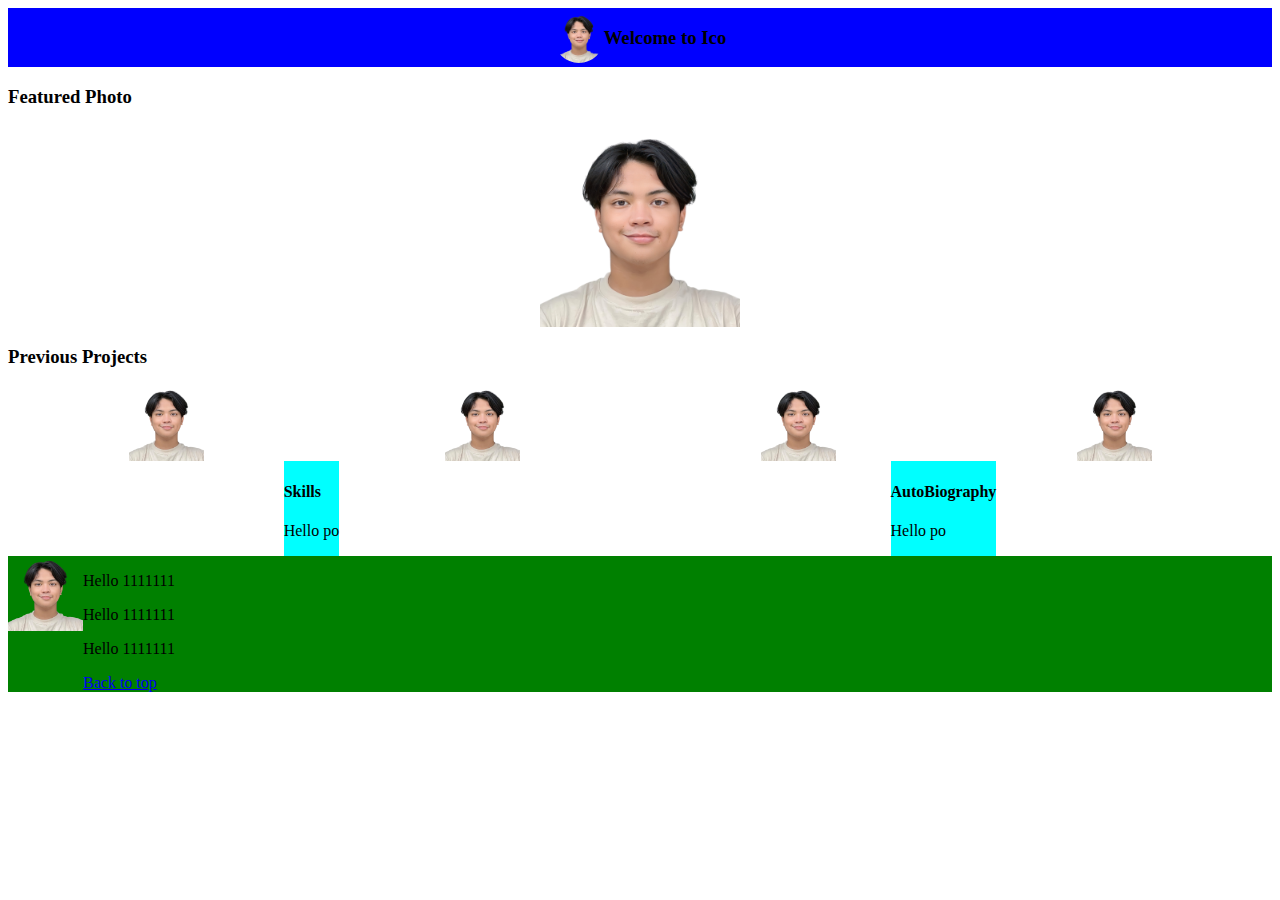
==== index.html @ 8cd1db24 "Initial layout for HTML and CSS" ====
<html lang="en">
<head>
    <meta charset="UTF-8">
    <meta name="viewport" content="width=device-width, initial-scale=1.0">
    <title>Document</title>
    <link href="index.css" type="text/css" rel="stylesheet"></link>
</head>
<body>
    <div id="navbar" class="hFlex">
        <img id="logo" src="idPic.png" class="navItem">
        <h3 class="navItem">Welcome to Ico</h3>
    </div>

    <h3>Featured Photo</h3>
    <div class="hFlex">
        <img id="featured" src="idPic.png" >
    </div>

    <h3>Previous Projects</h3>
    <div class="projPics hFlex">
    <img class="picSmall" src="idPic.png" >
    <img class="picSmall" src="idPic.png" >
    <img class="picSmall" src="idPic.png" >
    <img class="picSmall" src="idPic.png" >    
    </div>

    <div class="hFlex">
        <div class="vFlex">
            <h4>Skills</h4>
            <div class="boxContent">
                <p>Hello po</p>
            </div>
    </div>
    <div class="hFlex">
        <div class="vFlex">
            <h4>AutoBiography</h4>
            <div class="boxContent">
                <p>Hello po</p>
            </div>
    </div>

    </div>
    </div>

    <div id="footer">
        <img class="picSmall" src="idPic.png" >  
        <div id="footerLines">
        <p>Hello 1111111</p>
        <p>Hello 1111111</p>
        <p>Hello 1111111</p>
        <a href="#navbar">Back to top</a>
        </div>
    </div>


</body>
</html>
---- index.css ----
.hFlex {
  display: flex;
  justify-content: space-around;
  align-items: center;
}

.vFlex {
  display: block;
  background-color: aqua;
}

.picSmall {
  width: 75px;
  height: 75px;
}

.boxContent {
}

#footer {
  background: green;
  display: flex;
}

#navbar {
  background-color: blue;
  justify-content: center;
  flex-direction: row;
  height: auto;
  width: 100%;
}

#logo {
  width: 50px;
  height: 50px;
  border-radius: 50px;
}

#featured {
  width: 200px;
  height: 200px;
}
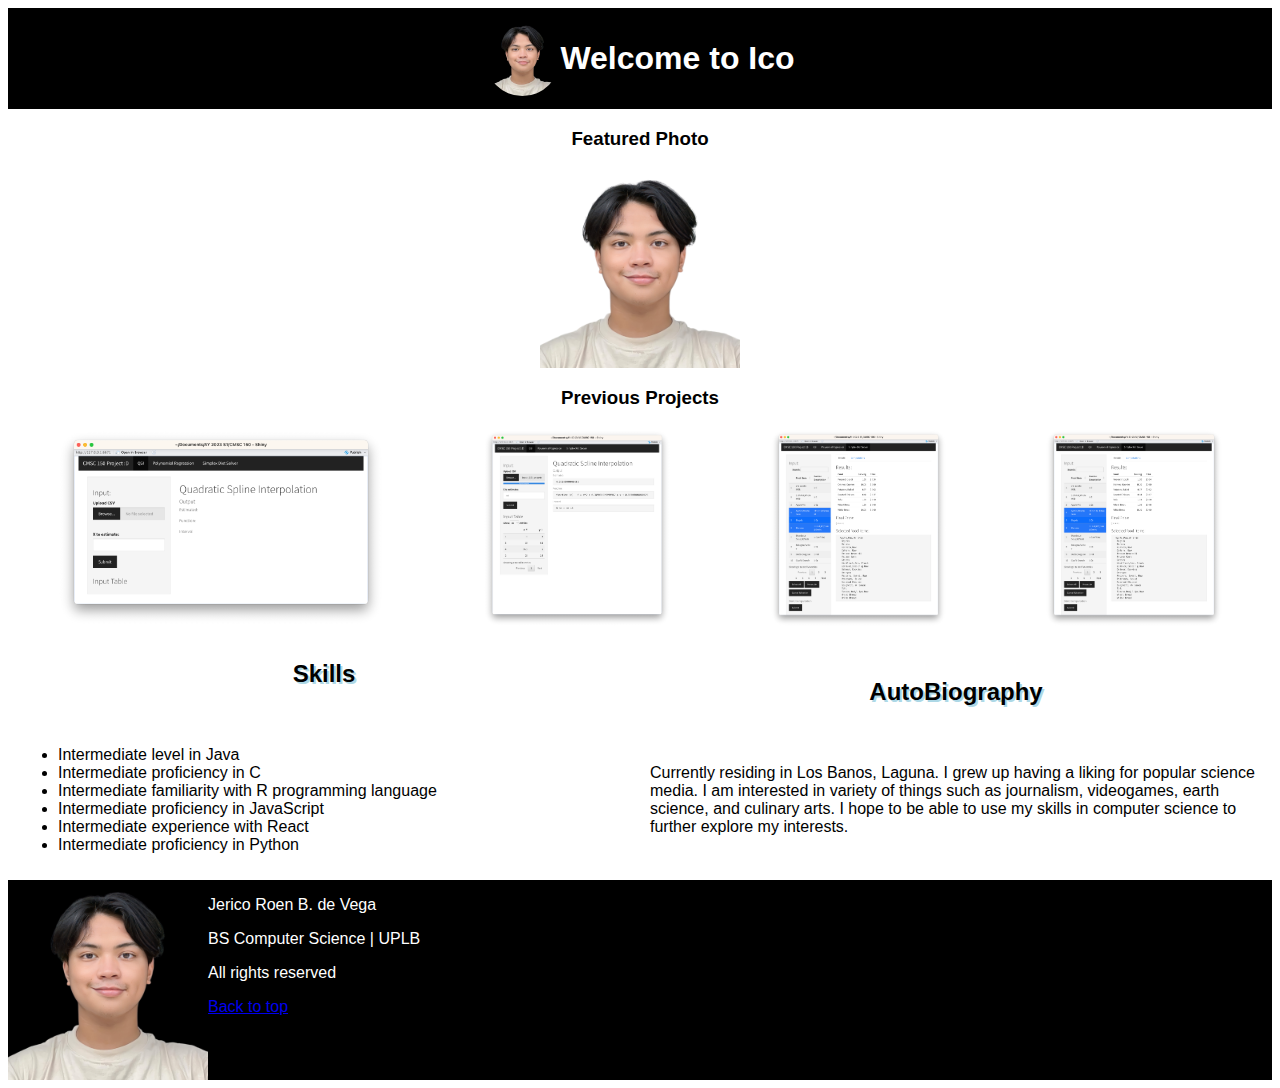
==== commit 825b429d: "Updated content and stylings." ====
--- a/index.html
+++ b/index.html
@@ -8,36 +8,54 @@
 <body>
     <div id="navbar" class="hFlex">
         <img id="logo" src="idPic.png" class="navItem">
-        <h3 class="navItem">Welcome to Ico</h3>
+        <h3 class="navItem" id="title">Welcome to Ico</h3>
     </div>
 
-    <h3>Featured Photo</h3>
+    <div class="hFlex">
+        <h3>Featured Photo</h3>
+    </div>
     <div class="hFlex">
         <img id="featured" src="idPic.png" >
     </div>
+    <div class="hFlex">
+        <h3>Previous Projects</h3>
+    </div>
+    <div class="projPics hFlex">
+    <img class="picSmall" src="project1.png" >
+    <img class="picSmall" src="project2.png" >
+    <img class="picSmall" src="project3.png" >
+    <img class="picSmall" src="project3.png" >    
+    </div>
 
-    <h3>Previous Projects</h3>
-    <div class="projPics hFlex">
-    <img class="picSmall" src="idPic.png" >
-    <img class="picSmall" src="idPic.png" >
-    <img class="picSmall" src="idPic.png" >
-    <img class="picSmall" src="idPic.png" >    
-    </div>
+    <div id="paragraphsDiv"> 
+
 
     <div class="hFlex">
         <div class="vFlex">
-            <h4>Skills</h4>
+            <div class="hFlex">
+                <h4>Skills</h4>
+            </div>
             <div class="boxContent">
-                <p>Hello po</p>
+                <ul>
+                    <li>Intermediate level in Java</li>
+                    <li>Intermediate proficiency in C</li>
+                    <li>Intermediate familiarity with R programming language</li>
+                    <li>Intermediate proficiency in JavaScript</li>
+                    <li>Intermediate experience with React</li>
+                    <li>Intermediate proficiency in Python</li>
+                  </ul>
+                
             </div>
     </div>
-    <div class="hFlex">
         <div class="vFlex">
-            <h4>AutoBiography</h4>
+            <div class="hFlex">
+                <h4>AutoBiography</h4>
+            </div>
             <div class="boxContent">
-                <p>Hello po</p>
+                <p>Currently residing in Los Banos, Laguna. I grew up having a liking for popular science media. I am interested in variety of things such as journalism, videogames, earth science, and culinary arts. I hope to be able to use my skills in computer science to further explore my interests.</p>
             </div>
-    </div>
+</div>
+
 
     </div>
     </div>
@@ -45,9 +63,9 @@
     <div id="footer">
         <img class="picSmall" src="idPic.png" >  
         <div id="footerLines">
-        <p>Hello 1111111</p>
-        <p>Hello 1111111</p>
-        <p>Hello 1111111</p>
+        <p>Jerico Roen B. de Vega</p>
+        <p>BS Computer Science | UPLB</p>
+        <p>All rights reserved</p>
         <a href="#navbar">Back to top</a>
         </div>
     </div>
--- a/index.css
+++ b/index.css
@@ -1,3 +1,13 @@
+html {
+  font-family: "Trebuchet MS", "Lucida Sans Unicode", "Lucida Grande",
+    "Lucida Sans", Arial, sans-serif;
+}
+
+h4 {
+  font-size: x-large;
+  text-shadow: 2px 2px lightblue;
+}
+
 .hFlex {
   display: flex;
   justify-content: space-around;
@@ -6,24 +16,40 @@
 
 .vFlex {
   display: block;
-  background-color: aqua;
+  flex: 1;
+  flex-flow: row;
+  max-width: 50%;
+  height: 100%;
+  justify-content: center;
 }
 
 .picSmall {
-  width: 75px;
-  height: 75px;
+  height: 200px;
+}
+.boxContent {
+  flex: 1;
+  height: 100%;
+  padding: 10px;
 }
 
-.boxContent {
+#paragraphsDiv {
+  width: 100%;
+}
+
+#title {
+  color: white;
+  font-weight: bolder;
+  font-size: xx-large;
 }
 
 #footer {
-  background: green;
+  background: black;
   display: flex;
+  color: white;
 }
 
 #navbar {
-  background-color: blue;
+  background-color: black;
   justify-content: center;
   flex-direction: row;
   height: auto;
@@ -31,8 +57,7 @@
 }
 
 #logo {
-  width: 50px;
-  height: 50px;
+  width: 75px;
   border-radius: 50px;
 }
 
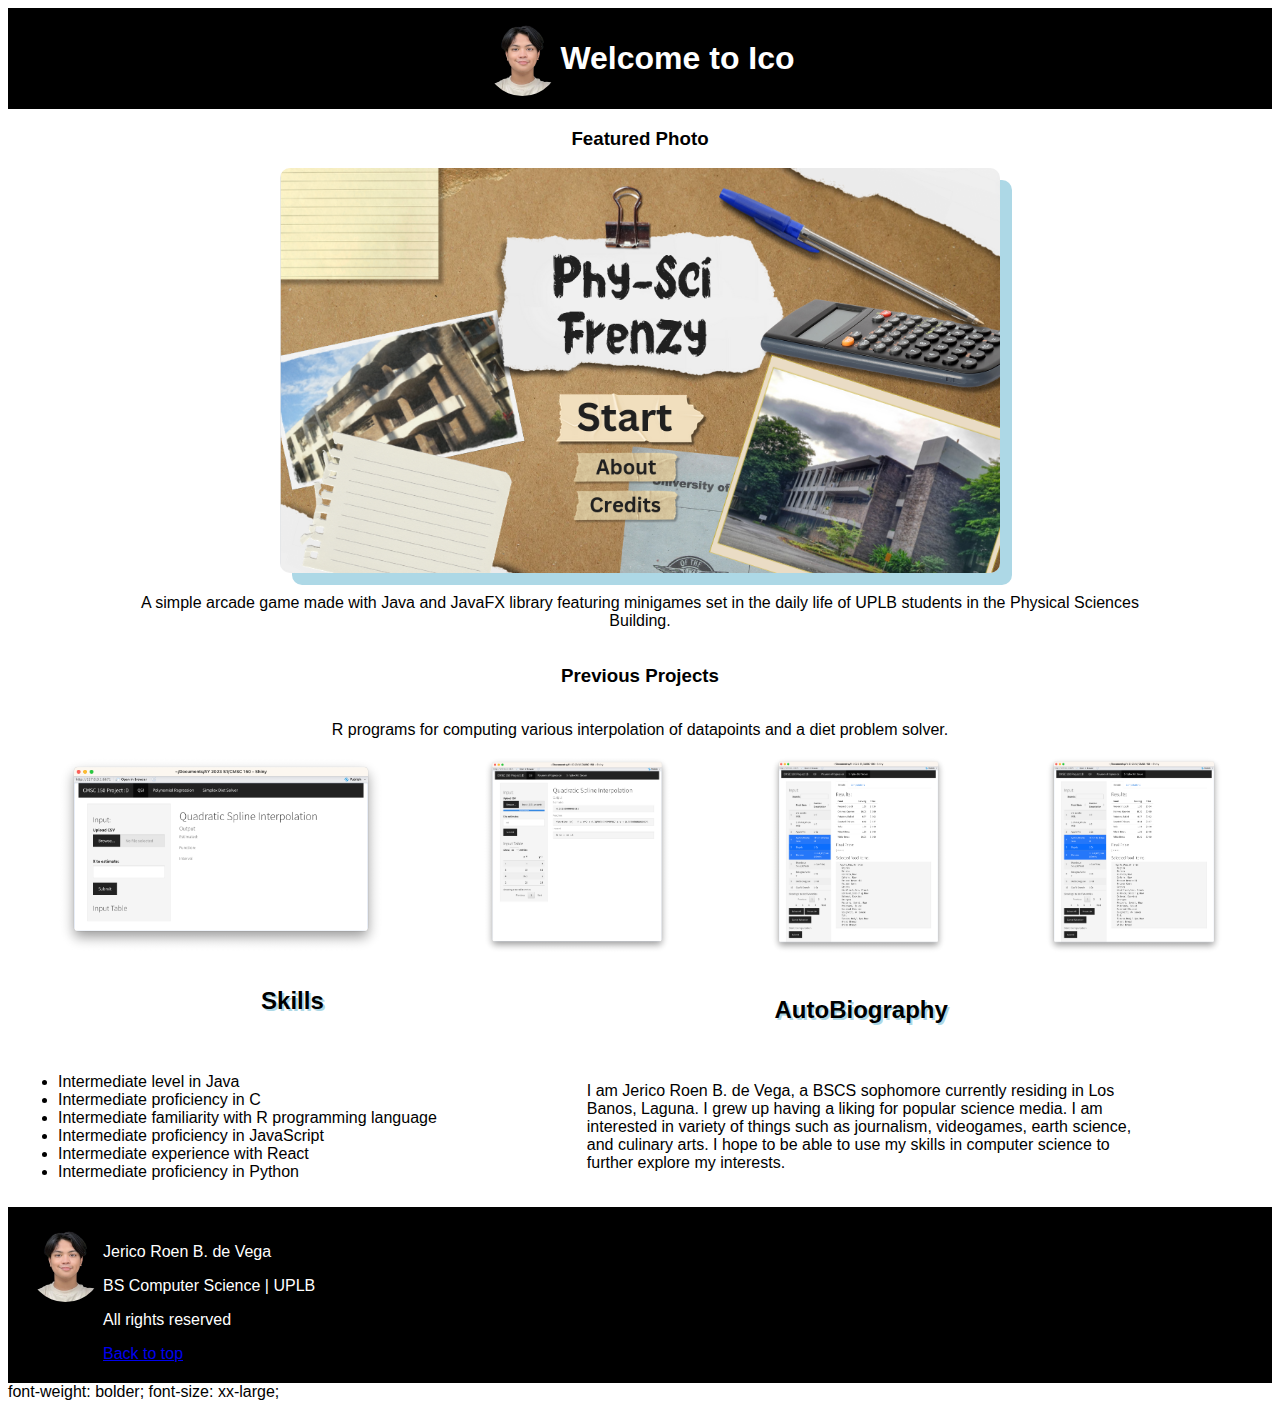
==== commit 544d0101: "Minor fixes for project descriptions and element styles." ====
--- a/index.html
+++ b/index.html
@@ -15,10 +15,16 @@
         <h3>Featured Photo</h3>
     </div>
     <div class="hFlex">
-        <img id="featured" src="idPic.png" >
+        <img id="featured" src="featured.png" >
+    </div>
+    <div class="hFlex">
+        <p id="description"">A simple arcade game made with Java and JavaFX library featuring minigames set in the daily life of UPLB students in the Physical Sciences Building.</p>
     </div>
     <div class="hFlex">
         <h3>Previous Projects</h3>
+    </div>
+    <div class="hFlex">
+        <p id="description"">R programs for computing various interpolation of datapoints and a diet problem solver.</p>
     </div>
     <div class="projPics hFlex">
     <img class="picSmall" src="project1.png" >
@@ -52,16 +58,16 @@
                 <h4>AutoBiography</h4>
             </div>
             <div class="boxContent">
-                <p>Currently residing in Los Banos, Laguna. I grew up having a liking for popular science media. I am interested in variety of things such as journalism, videogames, earth science, and culinary arts. I hope to be able to use my skills in computer science to further explore my interests.</p>
+                <p>I am Jerico Roen B. de Vega, a BSCS sophomore currently residing in Los Banos, Laguna. I grew up having a liking for popular science media. I am interested in variety of things such as journalism, videogames, earth science, and culinary arts. I hope to be able to use my skills in computer science to further explore my interests.</p>
             </div>
-</div>
+        </div>
 
 
     </div>
     </div>
 
     <div id="footer">
-        <img class="picSmall" src="idPic.png" >  
+        <img id="logo" src="idPic.png" >  
         <div id="footerLines">
         <p>Jerico Roen B. de Vega</p>
         <p>BS Computer Science | UPLB</p>
@@ -72,4 +78,6 @@
 
 
 </body>
-</html>+</html>
+font-weight: bolder;
+font-size: xx-large;--- a/index.css
+++ b/index.css
@@ -33,7 +33,7 @@
 }
 
 #paragraphsDiv {
-  width: 100%;
+  width: 90%;
 }
 
 #title {
@@ -42,10 +42,16 @@
   font-size: xx-large;
 }
 
+#description {
+  text-align: center;
+  width: 80%;
+}
+
 #footer {
   background: black;
   display: flex;
   color: white;
+  padding: 20px;
 }
 
 #navbar {
@@ -58,10 +64,14 @@
 
 #logo {
   width: 75px;
+  height: 75px;
   border-radius: 50px;
 }
 
 #featured {
-  width: 200px;
-  height: 200px;
+  width: 85%;
+  max-width: 720px;
+  box-shadow: 12px 12px lightblue;
+  border-radius: 10px;
+  margin-bottom: 4pt;
 }
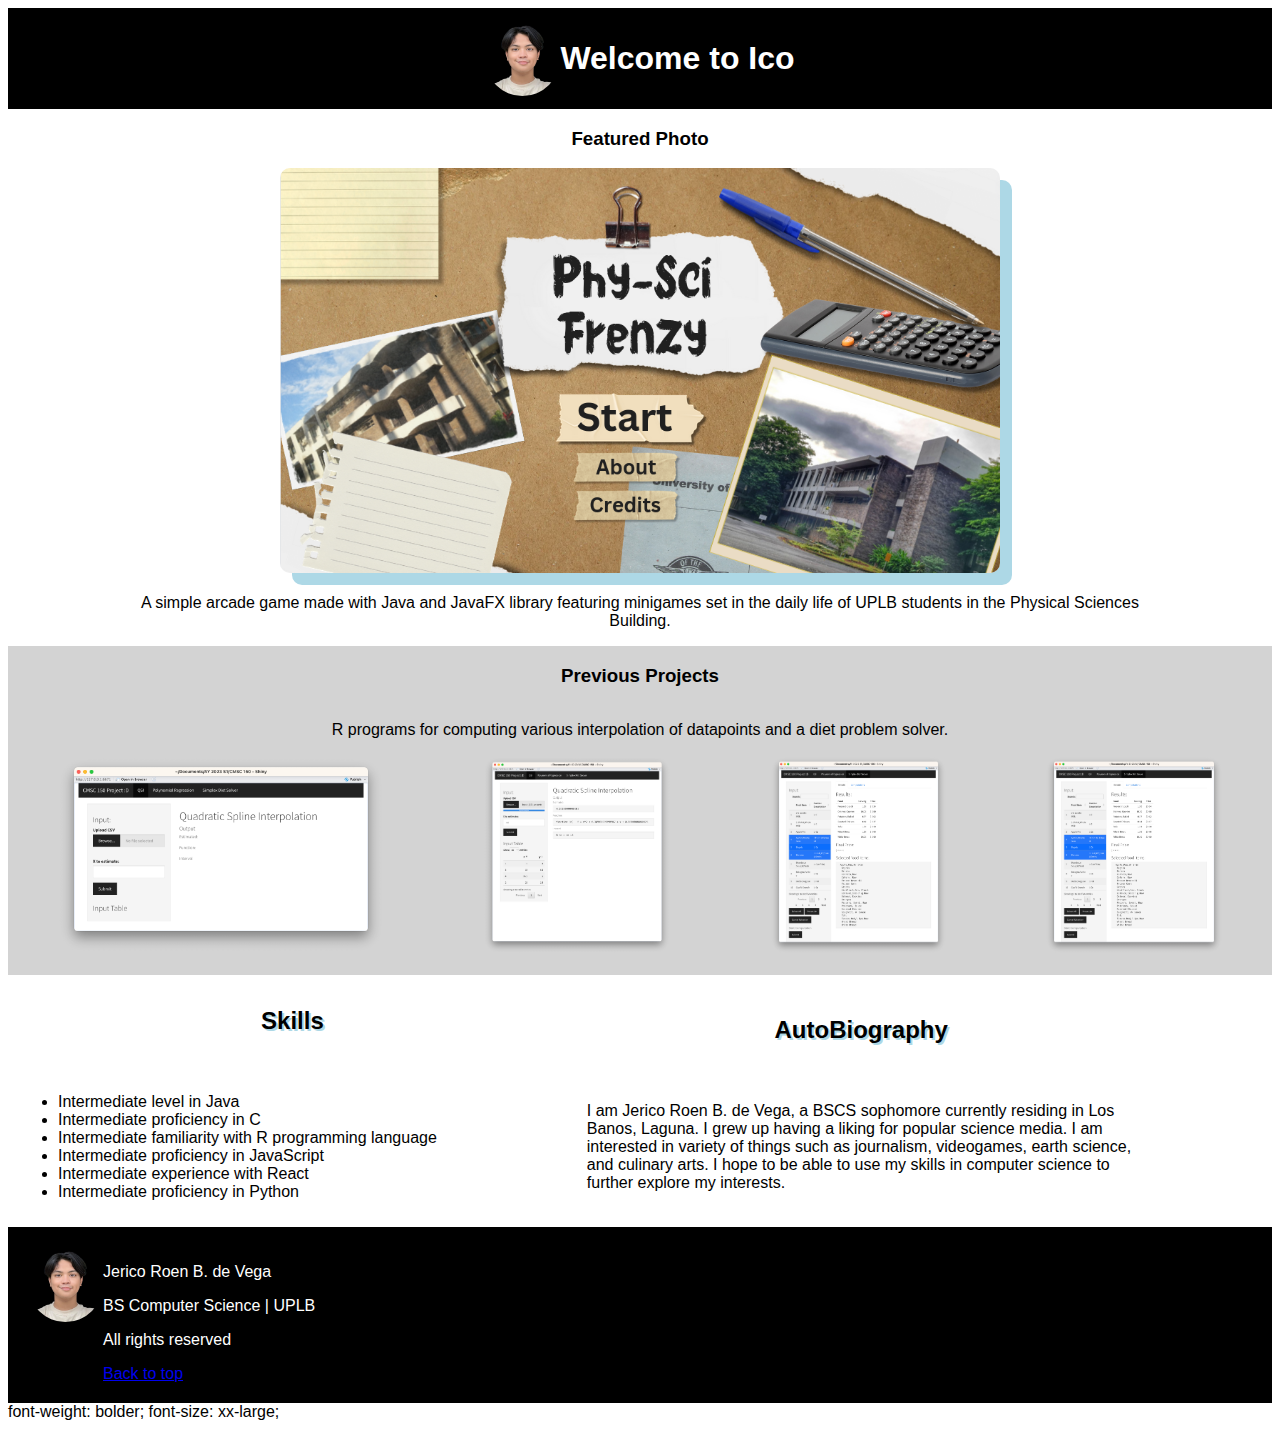
==== commit f60904da: "Further minor fixes in the styling of paragraphs and divs." ====
--- a/index.html
+++ b/index.html
@@ -20,13 +20,13 @@
     <div class="hFlex">
         <p id="description"">A simple arcade game made with Java and JavaFX library featuring minigames set in the daily life of UPLB students in the Physical Sciences Building.</p>
     </div>
-    <div class="hFlex">
+    <div class="hFlex bgcolor">
         <h3>Previous Projects</h3>
     </div>
-    <div class="hFlex">
+    <div class="hFlex bgcolor">
         <p id="description"">R programs for computing various interpolation of datapoints and a diet problem solver.</p>
     </div>
-    <div class="projPics hFlex">
+    <div class="projPics hFlex bgcolor">
     <img class="picSmall" src="project1.png" >
     <img class="picSmall" src="project2.png" >
     <img class="picSmall" src="project3.png" >
--- a/index.css
+++ b/index.css
@@ -8,10 +8,18 @@
   text-shadow: 2px 2px lightblue;
 }
 
+ul {
+  width: 75%;
+  flex: 1;
+}
+
 .hFlex {
   display: flex;
   justify-content: space-around;
   align-items: center;
+}
+.projPics {
+  padding-bottom: 20px;
 }
 
 .vFlex {
@@ -30,6 +38,9 @@
   flex: 1;
   height: 100%;
   padding: 10px;
+}
+.bgcolor {
+  background: lightgray;
 }
 
 #paragraphsDiv {
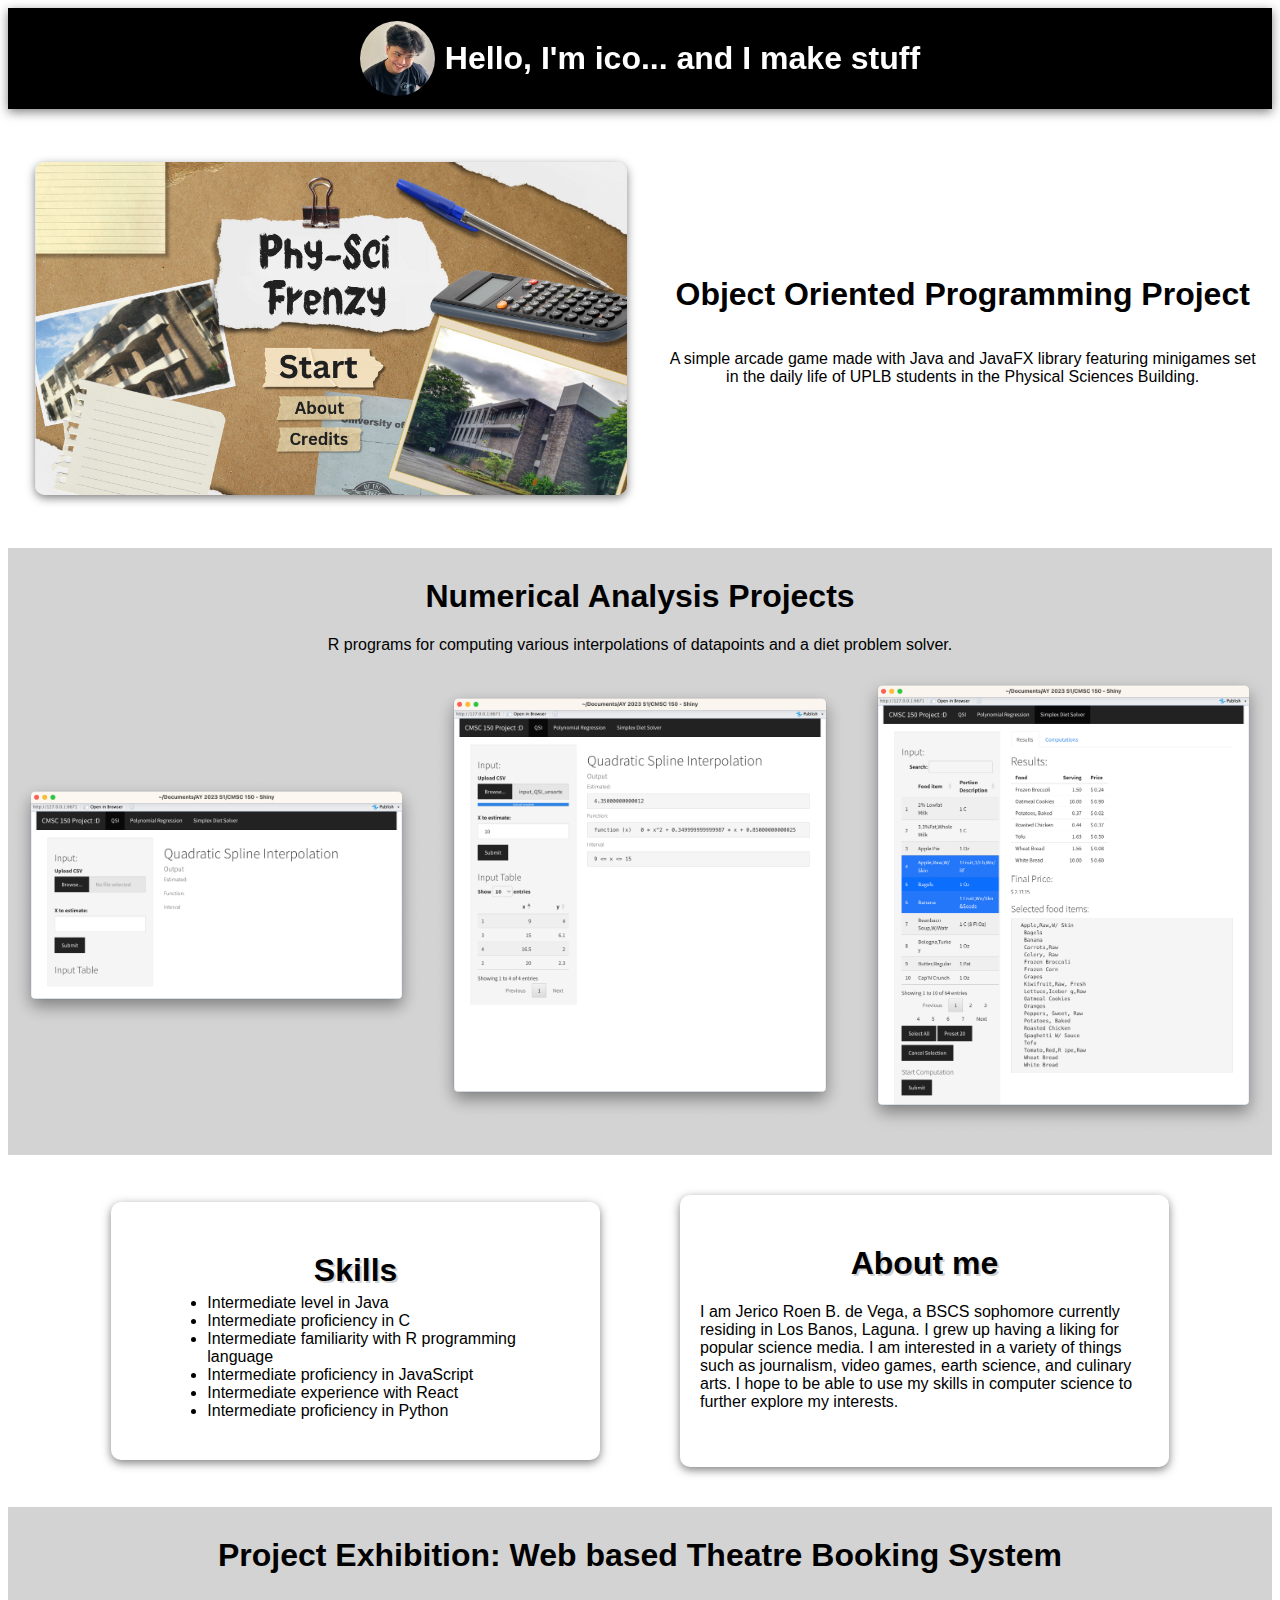
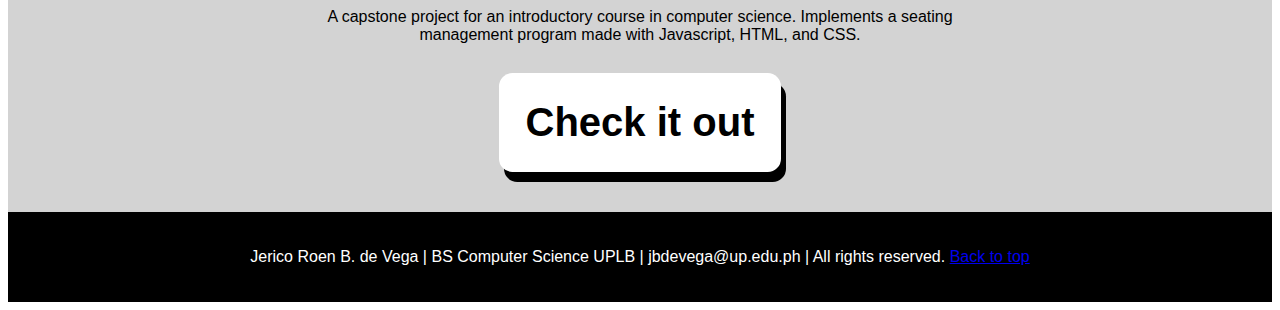
==== commit 5cf66380: "Major stylistic changes. Added CMSC 12 project exhibition." ====
--- a/index.html
+++ b/index.html
@@ -1,83 +1,108 @@
+<!DOCTYPE html>
 <html lang="en">
+
 <head>
     <meta charset="UTF-8">
     <meta name="viewport" content="width=device-width, initial-scale=1.0">
     <title>Document</title>
-    <link href="index.css" type="text/css" rel="stylesheet"></link>
+    <link href="index.css" type="text/css" rel="stylesheet">
 </head>
+
 <body>
+    <!-- A sticky navigation bar -->
     <div id="navbar" class="hFlex">
-        <img id="logo" src="idPic.png" class="navItem">
-        <h3 class="navItem" id="title">Welcome to Ico</h3>
+        <img id="logo" src="me.jpeg" class="navItem">
+        <h3 class="navItem" id="title">Hello, I'm ico... and I make stuff</h3>
     </div>
 
-    <div class="hFlex">
-        <h3>Featured Photo</h3>
+    <!-- Contains the introductory featured project item -->
+    <div class="hFlex featuredContainer" id="top">
+        <div class="vFlex" id="sideText">
+            <img id="featured" src="featured.png">
+        </div>
+        <div class="vFlex">
+            <h1>Object Oriented Programming Project</h1>
+            <p id="description">A simple arcade game made with Java and JavaFX library featuring minigames set in the
+                daily
+                life of UPLB students in the Physical Sciences Building.</p>
+        </div>
     </div>
-    <div class="hFlex">
-        <img id="featured" src="featured.png" >
-    </div>
-    <div class="hFlex">
-        <p id="description"">A simple arcade game made with Java and JavaFX library featuring minigames set in the daily life of UPLB students in the Physical Sciences Building.</p>
+
+    <!-- More project samples -->
+    <div class="hFlex bgcolor">
+        <h4>Numerical Analysis Projects</h4>
     </div>
     <div class="hFlex bgcolor">
-        <h3>Previous Projects</h3>
+        <p id="description">R programs for computing various interpolations of datapoints and a diet problem solver.</p>
+    </div>
+    <div class="projPics hFlex bgcolor">
+        <img class="picSmall" src="project1.png">
+        <img class="picSmall" src="project2.png">
+        <img class="picSmall" src="project3.png">
+    </div>
+
+    <!-- Section cards about myself -->
+    <div id="paragraphsDiv">
+        <div class="hFlex">
+            <div class="vFlex">
+                <div class="boxContent">
+                    <div class="hFlex" style="height: min-content;">
+                        <h4>Skills</h4>
+                    </div>
+                    <ul>
+                        <li>Intermediate level in Java</li>
+                        <li>Intermediate proficiency in C</li>
+                        <li>Intermediate familiarity with R programming language</li>
+                        <li>Intermediate proficiency in JavaScript</li>
+                        <li>Intermediate experience with React</li>
+                        <li>Intermediate proficiency in Python</li>
+                    </ul>
+                </div>
+            </div>
+
+
+            <div class="vFlex">
+                <div class="boxContent">
+                    <div class="hFlex">
+                        <h4>About me</h4>
+                    </div>
+                    <p>I am Jerico Roen B. de Vega, a BSCS sophomore currently residing in Los Banos, Laguna. I grew up
+                        having a liking for popular science media. I am interested in a variety of things such as
+                        journalism, video games, earth science, and culinary arts. I hope to be able to use my skills in
+                        computer science to further explore my interests.</p>
+                </div>
+            </div>
+        </div>
+    </div>
+
+    <!-- Project exhibition with a button to redirect to CMSC 12 project-->
+    <div class="hFlex bgcolor">
+        <h4>Project Exhibition: Web based Theatre Booking System</h4>
     </div>
     <div class="hFlex bgcolor">
-        <p id="description"">R programs for computing various interpolation of datapoints and a diet problem solver.</p>
-    </div>
-    <div class="projPics hFlex bgcolor">
-    <img class="picSmall" src="project1.png" >
-    <img class="picSmall" src="project2.png" >
-    <img class="picSmall" src="project3.png" >
-    <img class="picSmall" src="project3.png" >    
-    </div>
-
-    <div id="paragraphsDiv"> 
-
-
-    <div class="hFlex">
         <div class="vFlex">
+            <p id="description">A capstone project for an introductory course in computer science. Implements a seating
+                management program made with Javascript, HTML, and CSS.</p>
             <div class="hFlex">
-                <h4>Skills</h4>
+                <!-- Short script from CMSC 12 project to open the html file -->
+                <script>
+                    function openLink(url) {
+                        window.location.href = url;
+                    }
+                </script>
+                <div class="cashierStyle" id="cashierInit" onclick="openLink('bookingSystem.html')">Check it out</div>
             </div>
-            <div class="boxContent">
-                <ul>
-                    <li>Intermediate level in Java</li>
-                    <li>Intermediate proficiency in C</li>
-                    <li>Intermediate familiarity with R programming language</li>
-                    <li>Intermediate proficiency in JavaScript</li>
-                    <li>Intermediate experience with React</li>
-                    <li>Intermediate proficiency in Python</li>
-                  </ul>
-                
-            </div>
-    </div>
-        <div class="vFlex">
-            <div class="hFlex">
-                <h4>AutoBiography</h4>
-            </div>
-            <div class="boxContent">
-                <p>I am Jerico Roen B. de Vega, a BSCS sophomore currently residing in Los Banos, Laguna. I grew up having a liking for popular science media. I am interested in variety of things such as journalism, videogames, earth science, and culinary arts. I hope to be able to use my skills in computer science to further explore my interests.</p>
-            </div>
-        </div>
-
-
-    </div>
-    </div>
-
-    <div id="footer">
-        <img id="logo" src="idPic.png" >  
-        <div id="footerLines">
-        <p>Jerico Roen B. de Vega</p>
-        <p>BS Computer Science | UPLB</p>
-        <p>All rights reserved</p>
-        <a href="#navbar">Back to top</a>
         </div>
     </div>
 
 
+
+    <div id="footer" class="hFlex">
+        <p id="footerText">Jerico Roen B. de Vega | BS Computer Science UPLB | jbdevega@up.edu.ph | All rights reserved.
+            <a href="
+                #top">Back to top</a>
+        </p>
+    </div>
 </body>
-</html>
-font-weight: bolder;
-font-size: xx-large;+
+</html>--- a/index.css
+++ b/index.css
@@ -1,50 +1,93 @@
+/* General tag styles */
+
 html {
   font-family: "Trebuchet MS", "Lucida Sans Unicode", "Lucida Grande",
     "Lucida Sans", Arial, sans-serif;
 }
 
+body {
+  display: flex;
+  flex-direction: column;
+  align-items: center;
+}
+
 h4 {
-  font-size: x-large;
-  text-shadow: 2px 2px lightblue;
+  font-size: xx-large;
+  text-shadow: 2px 2px lightgrey;
+  margin: 30px;
+  margin-bottom: 5px;
+}
+
+h1 {
+  text-align: center;
 }
 
 ul {
   width: 75%;
   flex: 1;
+  margin: 0 auto;
 }
 
+item {
+  flex: 1;
+  color: white;
+}
+
+
+/* Class styles */
 .hFlex {
   display: flex;
   justify-content: space-around;
   align-items: center;
+  width: 100%;
+  ;
 }
+
+.featuredContainer {
+  max-width: 100%;
+  padding: 20pt;
+}
+
 .projPics {
   padding-bottom: 20px;
+  justify-content: space-between;
+  align-items: center;
+  width: 100%;
 }
 
 .vFlex {
-  display: block;
   flex: 1;
   flex-flow: row;
   max-width: 50%;
-  height: 100%;
-  justify-content: center;
+  display: flex;
+  flex-direction: column;
+  justify-content: space-between;
+  padding: 10pt;
 }
 
 .picSmall {
-  height: 200px;
+  max-width: 33%;
 }
+
 .boxContent {
+  margin: 20pt;
+  padding: 20px;
   flex: 1;
-  height: 100%;
-  padding: 10px;
+  box-shadow: 0px 3px 10px 0px rgba(0, 0, 0, 0.5);
+  border-radius: 10px;
+  padding-bottom: 40px;
 }
+
 .bgcolor {
   background: lightgray;
 }
 
+
+/* ID styles */
 #paragraphsDiv {
   width: 90%;
+  display: flex;
+  align-items: stretch;
 }
 
 #title {
@@ -55,7 +98,7 @@
 
 #description {
   text-align: center;
-  width: 80%;
+  width: 100%;
 }
 
 #footer {
@@ -63,6 +106,15 @@
   display: flex;
   color: white;
   padding: 20px;
+  padding-right: 0;
+  padding-left: 0;
+  width: 100%;
+}
+
+#footerText {
+  text-align: center;
+  flex: 1;
+  width: 100%;
 }
 
 #navbar {
@@ -71,18 +123,57 @@
   flex-direction: row;
   height: auto;
   width: 100%;
+  position: sticky;
+  top: 0;
+  z-index: 100;
+  box-shadow: 0px 3px 10px 0px rgba(0, 0, 0, 0.5);
 }
 
 #logo {
   width: 75px;
   height: 75px;
-  border-radius: 50px;
+  object-fit: cover;
+  border-radius: 50%;
+  margin-right: 10px;
 }
 
+
 #featured {
-  width: 85%;
-  max-width: 720px;
-  box-shadow: 12px 12px lightblue;
+  max-width: 100%;
+  box-shadow: 0px 3px 10px 0px rgba(0, 0, 0, 0.5);
   border-radius: 10px;
-  margin-bottom: 4pt;
 }
+
+#sideText {
+  padding: 20pt;
+}
+
+/* Additional styling for CMSC 12 project */
+#cashierInit {
+  font-weight: bold;
+  font-size: 30pt;
+  padding: 20pt;
+  width: max-content;
+}
+
+#cashierInit:hover {
+  border: solid;
+  border-width: 5pt;
+  border-color: black;
+  transition: .25s;
+}
+
+.cashierStyle {
+  color: black;
+  background-color: white;
+  box-shadow: 5px 10px black;
+  border-radius: 10pt;
+  margin: 10pt;
+  margin-bottom: 20pt;
+}
+
+.cashierStyle:hover {
+  border: solid;
+  transition: .25s;
+  border-radius: 20pt;
+}